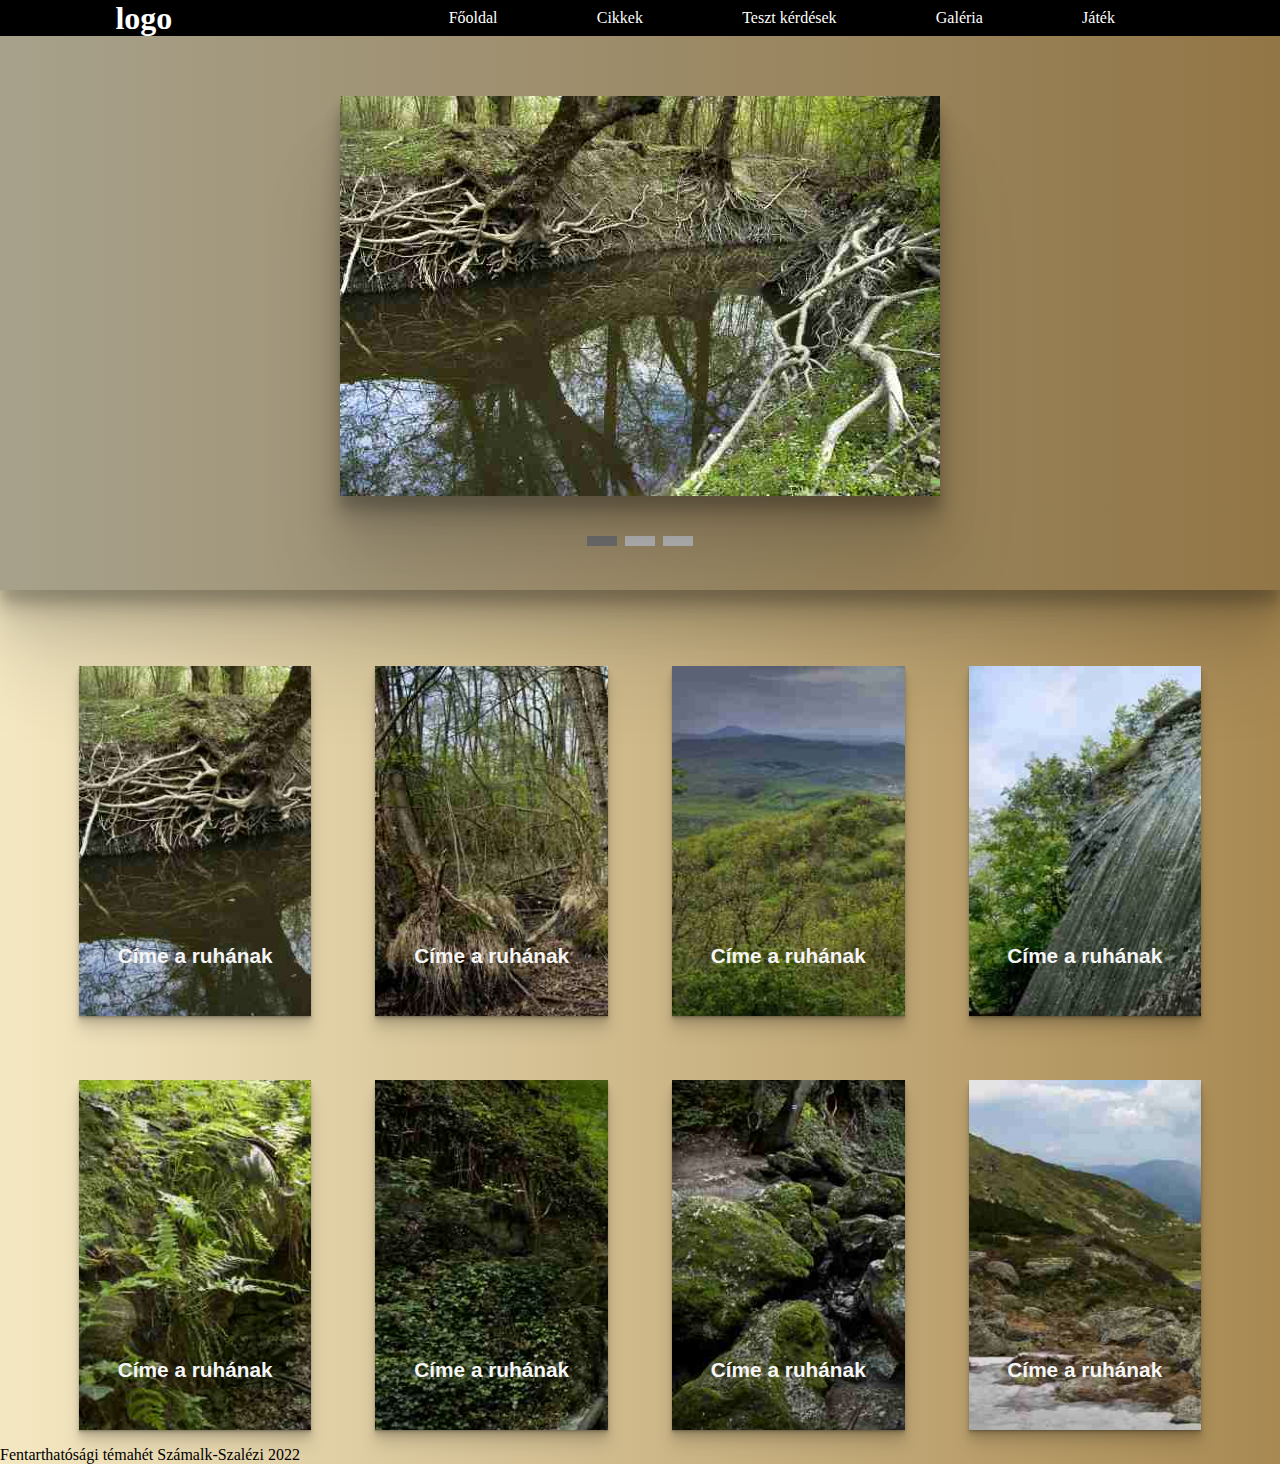
==== kepgaleria.html @ 41205e79 "galéria elkezdése" ====
<!DOCTYPE html>
<html lang="hu">
  <head>
    <meta charset="UTF-8" />
    <meta http-equiv="X-UA-Compatible" content="IE=edge" />
    <meta name="viewport" content="width=device-width, initial-scale=1.0" />
    <link rel="stylesheet" href="style.css" />
    <link rel="stylesheet" href="kepgaleria.css" />
    <script src="kepgaleria.js"></script>
    <title>Fentarthatósági témahét Számalk-Szalézi 2022</title>
  </head>
  <body>
    <main class="MSZ_main">
      <nav class="navbar">
        <h1>logo</h1>
        <ul class="container">
          <li><a href="index.html">Főoldal</a></li>
          <li><a href="onCikk.html">Cikkek</a></li>
          <li><a href="tesztek.html">Teszt kérdések</a></li>
          <li><a href="kepgaleria.html">Galéria</a></li>
          <li><a href="jatek.hmtl">Játék</a></li>
        </ul>
        <div class="navicon">
          <div class="line1"></div>
          <div class="line2"></div>
          <div class="line3"></div>
        </div>
      </nav>

      <header class="MSZ_header">
        <div class="MSZ_slide-container">
          <div class="MSZ_slide fade">
            <div class="MSZ_slide_keret">
              <img src="probaKepek/kep1.jpg" alt="kep" />
            </div>
          </div>
          <div class="MSZ_slide fade">
            <div class="MSZ_slide_keret">
              <img src="probaKepek/kep5.jpg" alt="kep" />
            </div>
          </div>
          <div class="MSZ_slide fade">
            <div class="MSZ_slide_keret">
              <img src="probaKepek/kep3.jpg" alt="kep" />
            </div>
          </div>
        </div>
        <br /><br />
        <div style="text-align: center">
          <span class="MSZ_csik"></span>
          <span class="MSZ_csik"></span>
          <span class="MSZ_csik"></span>
        </div>
      </header>

      <article class="MSZ_article">
        <div class="MSZ_galeria">
          <div class="MSZ_kartya">
            <div class="MSZ_content">
              <h2 class="MSZ_title">Címe a ruhának</h2>
              <p class="MSZ_copy">
                Szerő: XY<br />
                Fotós neve: ZX
              </p>
              <a href="kepgaleria.html"
                ><button class="MSZ_btn">Tovább az oldalra</button></a
              >
            </div>
          </div>
          <div class="MSZ_kartya">
            <div class="MSZ_content">
              <h2 class="MSZ_title">Címe a ruhának</h2>
              <p class="MSZ_copy">
                Szerő: XY<br />
                Fotós neve: ZX
              </p>
              <a href="kepgaleria.html"
                ><button class="MSZ_btn">Tovább az oldalra</button></a
              >
            </div>
          </div>
          <div class="MSZ_kartya">
            <div class="MSZ_content">
              <h2 class="MSZ_title">Címe a ruhának</h2>
              <p class="MSZ_copy">
                Szerő: XY<br />
                Fotós neve: ZX
              </p>
              <a href="kepgaleria.html"
                ><button class="MSZ_btn">Tovább az oldalra</button></a
              >
            </div>
          </div>
          <div class="MSZ_kartya">
            <div class="MSZ_content">
              <h2 class="MSZ_title">Címe a ruhának</h2>
              <p class="MSZ_copy">
                Szerő: XY<br />
                Fotós neve: ZX
              </p>
              <a href="kepgaleria.html"
                ><button class="MSZ_btn">Tovább az oldalra</button></a
              >
            </div>
          </div>
          <div class="MSZ_kartya">
            <div class="MSZ_content">
              <h2 class="MSZ_title">Címe a ruhának</h2>
              <p class="MSZ_copy">
                Szerő: XY<br />
                Fotós neve: ZX
              </p>
              <a href="kepgaleria.html"
                ><button class="MSZ_btn">Tovább az oldalra</button></a
              >
            </div>
          </div>
          <div class="MSZ_kartya">
            <div class="MSZ_content">
              <h2 class="MSZ_title">Címe a ruhának</h2>
              <p class="MSZ_copy">
                Szerő: XY<br />
                Fotós neve: ZX
              </p>
              <a href="kepgaleria.html"
                ><button class="MSZ_btn">Tovább az oldalra</button></a
              >
            </div>
          </div>
          <div class="MSZ_kartya">
            <div class="MSZ_content">
              <h2 class="MSZ_title">Címe a ruhának</h2>
              <p class="MSZ_copy">
                Szerő: XY<br />
                Fotós neve: ZX
              </p>
              <a href="kepgaleria.html"
                ><button class="MSZ_btn">Tovább az oldalra</button></a
              >
            </div>
          </div>
          <div class="MSZ_kartya">
            <div class="MSZ_content">
              <h2 class="MSZ_title">Címe a ruhának</h2>
              <p class="MSZ_copy">
                Szerő: XY<br />
                Fotós neve: ZX
              </p>
              <a href="kepgaleria.html"
                ><button class="MSZ_btn">Tovább az oldalra</button></a
              >
            </div>
          </div>
        </div>
      </article>
      <footer>Fentarthatósági témahét Számalk-Szalézi 2022</footer>
    </main>
  </body>
</html>
---- style.css ----
/*Itt lesznek a főstilusok*/
---- kepgaleria.css ----
* {
    margin: 0;
    padding: 0;
    box-sizing: border-box;
  }

.MSZ_main{
    margin: auto;
    display: grid;
    grid-template-areas: "na"
                        "hea"
                        "art"
                        "fo";
    background: linear-gradient(to right, #f4e8c2, #a88952);
}

/*-----------------------Menü-----------------------*/
.navbar {
    background-color: black;
    height: 4vh;
    display: flex;
    justify-content: space-around;
    align-items: center;
    grid-area: na;
    border: 2px solid black;
    width: auto;
  }
  
  .navbar h1 {
    color: white;
  }
  .navicon {
    display: none;
    cursor: pointer;
  }
  .navicon div {
    width: 25px;
    height: 3px;
    background-color: rgb(255, 255, 255);
    margin: 5px;
    transition: 500ms;
  }
  .container {
    display: flex;
    flex-direction: row;
    flex-wrap: wrap;
    justify-content: space-around;
    width: 60%;
  }
  .container li {
    list-style-type: none;
  }
  .container a {
    position: relative;
    text-decoration: none;
    color: rgb(255, 255, 255);
    transition: 500ms;
  }
  .container a:after {
    content: "";
    position: absolute;
    background-color: #ffffff;
    height: 3px;
    width: 0%;
    left: 0;
    bottom: -7px;
    transition: 0.3s;
  }
  .container a:hover:after {
    transition: 500ms;
    width: 100%;
    text-decoration: none;
  }
  .container a:hover {
    font-size: 18px;
    color: #ebd7b4;
    transition: 500ms;
  }
/*-----------------------header-----------------------*/
.MSZ_header{
    grid-area: hea;
    width: auto;
    padding-top: 60px;
    padding-bottom: 40px;
    background: linear-gradient(to right, #a7a18b, #927646);
    box-shadow: 0 10px 10px rgba(0, 0, 0, 0.1), 0 20px 20px rgba(0, 0, 0, 0.1), 0 40px 40px rgba(0, 0, 0, 0.1), 0 80px 80px rgba(0, 0, 0, 0.1), 0 16px 16px rgba(0, 0, 0, 0.1);
}

.MSZ_slide-container{
  width: 600px;
  height: 400px;
  position: relative;
  margin: auto;
  box-shadow: 0 10px 10px rgba(0, 0, 0, 0.1), 0 20px 20px rgba(0, 0, 0, 0.1), 0 40px 40px rgba(0, 0, 0, 0.1), 0 80px 80px rgba(0, 0, 0, 0.1), 0 16px 16px rgba(0, 0, 0, 0.1);
}
.MSZ_slide{
  display: none;
}
.MSZ_kep_keret{
  height: 300px;
  width: 100%;
  background-color: rgba(255, 255, 255, 0);
}
.MSZ_kep_keret img{
  width: 100%;
  vertical-align: middle;

}
.MSZ_csik {
  height: 10px;
  width: 30px;
  margin: 0 2px;
  background-color: #bbb;
  display: inline-block;
  transition: background-color 0.6s ease;
}

.active {
  background-color: #717171;
}
.fade {
  animation-name: fade;
  animation-duration: 1.5s;
}

@keyframes fade {
  from {opacity: .4} 
  to {opacity: 1}
}


/*-------------------ARTICLE-------------------*/
.MSZ_article{
  padding-top: 60px;
  margin: 0 auto;
}


/*-----------KÁRTYÁK------------------------------*/
@import url("https://fonts.googleapis.com/css?family=Cardo:400i|Rubik:400,700&display=swap");
:root {
  --d: 700ms;
  --e: cubic-bezier(0.19, 1, 0.22, 1);
  --font-sans: "Rubik", sans-serif;
  --font-serif: "Cardo", serif;
}

.MSZ_galeria {
  display: grid;
  grid-gap: 4rem;
  padding: 1rem;
  max-width: 1400px;
  margin: 0 auto;
  font-family: var(--font-sans);
}

.MSZ_kartya {
  position: relative;
  display: flex;
  align-items: flex-end;
  overflow: hidden;
  padding: 1rem;
  width: 100%;
  text-align: center;
  color: whitesmoke;
  background-color: whitesmoke;
  box-shadow: 0 1px 1px rgba(0, 0, 0, 0.1), 0 2px 2px rgba(0, 0, 0, 0.1), 0 4px 4px rgba(0, 0, 0, 0.1), 0 8px 8px rgba(0, 0, 0, 0.1), 0 16px 16px rgba(0, 0, 0, 0.1);
}

.MSZ_kartya:before {
  content: "";
  position: absolute;
  top: 0;
  left: 0;
  width: 100%;
  height: 110%;
  background-size: cover;
  background-position: 0 0;
  transition: transform calc(var(--d) * 1.5) var(--e);
  pointer-events: none;
}
.MSZ_kartya:after {
  content: "";
  display: block;
  position: absolute;
  top: 0;
  left: 0;
  width: 100%;
  height: 200%;
  pointer-events: none;
  background-image: linear-gradient(to bottom, rgba(0, 0, 0, 0) 0%, rgba(0, 0, 0, 0.009) 11.7%, rgba(0, 0, 0, 0.034) 22.1%, rgba(0, 0, 0, 0.072) 31.2%, rgba(0, 0, 0, 0.123) 39.4%, rgba(0, 0, 0, 0.182) 46.6%, rgba(0, 0, 0, 0.249) 53.1%, rgba(0, 0, 0, 0.32) 58.9%, rgba(0, 0, 0, 0.394) 64.3%, rgba(0, 0, 0, 0.468) 69.3%, rgba(0, 0, 0, 0.54) 74.1%, rgba(0, 0, 0, 0.607) 78.8%, rgba(0, 0, 0, 0.668) 83.6%, rgba(0, 0, 0, 0.721) 88.7%, rgba(0, 0, 0, 0.762) 94.1%, rgba(0, 0, 0, 0.79) 100%);
  transform: translateY(-50%);
  transition: transform calc(var(--d) * 2) var(--e);
}

.MSZ_kartya:nth-child(1):before {
  background-image: url(probaKepek/kep1.jpg);
}
.MSZ_kartya:nth-child(2):before {
  background-image: url(probaKepek/kep2.jpg);
}
.MSZ_kartya:nth-child(3):before {
  background-image: url(probaKepek/kep3.jpg);
}
.MSZ_kartya:nth-child(4):before {
  background-image: url(probaKepek/kep4.jpg);
}
.MSZ_kartya:nth-child(5):before {
  background-image: url(probaKepek/kep5.jpg);
}
.MSZ_kartya:nth-child(6):before {
  background-image: url(probaKepek/kep6.jpg);
}
.MSZ_kartya:nth-child(7):before {
  background-image: url(probaKepek/kep7.jpg);
}
.MSZ_kartya:nth-child(8):before {
  background-image: url(probaKepek/kep8.jpg);
}

.MSZ_content {
  position: relative;
  display: flex;
  flex-direction: column;
  align-items: center;
  width: 100%;
  padding: 1rem;
  transition: transform var(--d) var(--e);
  z-index: 1;
}
.MSZ_content > * + * {
  margin-top: 1rem;
}

.MSZ_title {
  font-size: 1.3rem;
  font-weight: bold;
  line-height: 1.2;
}

.MSZ_copy{
  font-family: var(--font-serif);
  font-size: 1.125rem;
  font-style: italic;
  line-height: 1.35;
}

.MSZ_btn {
  cursor: pointer;
  margin-top: 1.5rem;
  padding: 0.75rem 1.5rem;
  font-size: 0.65rem;
  font-weight: bold;
  letter-spacing: 0.025rem;
  text-transform: uppercase;
  color: white;
  background-color: black;
  border: none;
}
.MSZ_btn:hover {
  background-color: #0d0d0d;
}
.MSZ_btn:focus {
  outline: 1px dashed white;
  outline-offset: 3px;
}

  .MSZ_content {
    transform: translateY(calc(100% - 4.5rem));
  }
  .MSZ_content > *:not(.MSZ_title) {
    opacity: 0;
    transform: translateY(1rem);
    transition: transform var(--d) var(--e), opacity var(--d) var(--e);
  }

  .MSZ_kartya:hover,
.MSZ_kartya:focus-within {
    align-items: center;
  }
  .MSZ_kartya:hover:before,
.MSZ_kartya:focus-within:before {
    transform: translateY(-4%);
  }
  .MSZ_kartya:hover:after,
.MSZ_kartya:focus-within:after {
    transform: translateY(-50%);
  }
  .MSZ_kartya:hover .MSZ_content,
.MSZ_kartya:focus-within .MSZ_content {
    transform: translateY(0);
  }
  .MSZ_kartya:hover .MSZ_content > *:not(.MSZ_title),
.MSZ_kartya:focus-within .MSZ_content > *:not(.MSZ_title) {
    opacity: 1;
    transform: translateY(0);
    transition-delay: calc(var(--d) / 8);
  }

  .MSZ_kartya:focus-within:before, .MSZ_kartya:focus-within:after,
.MSZ_kartya:focus-within .MSZ_content,
.MSZ_kartya:focus-within .MSZ_content > *:not(.MSZ_title) {
    transition-duration: 0s;
  }


/*-----------------------footer-----------------------*/
footer{
  grid-area: fo;
}

@media (min-width: 600px) {
  .MSZ_galeria {
    grid-template-columns: repeat(2, 1fr);
  }
  .MSZ_kartya {
    height: 350px;
  }
}
@media (min-width: 800px) {
  .MSZ_galeria {
    grid-template-columns: repeat(4, 1fr);
  }
}
@media (hover: hover) and (min-width: 600px) {
  .MSZ_kartya:after {
    transform: translateY(0);
  }
}
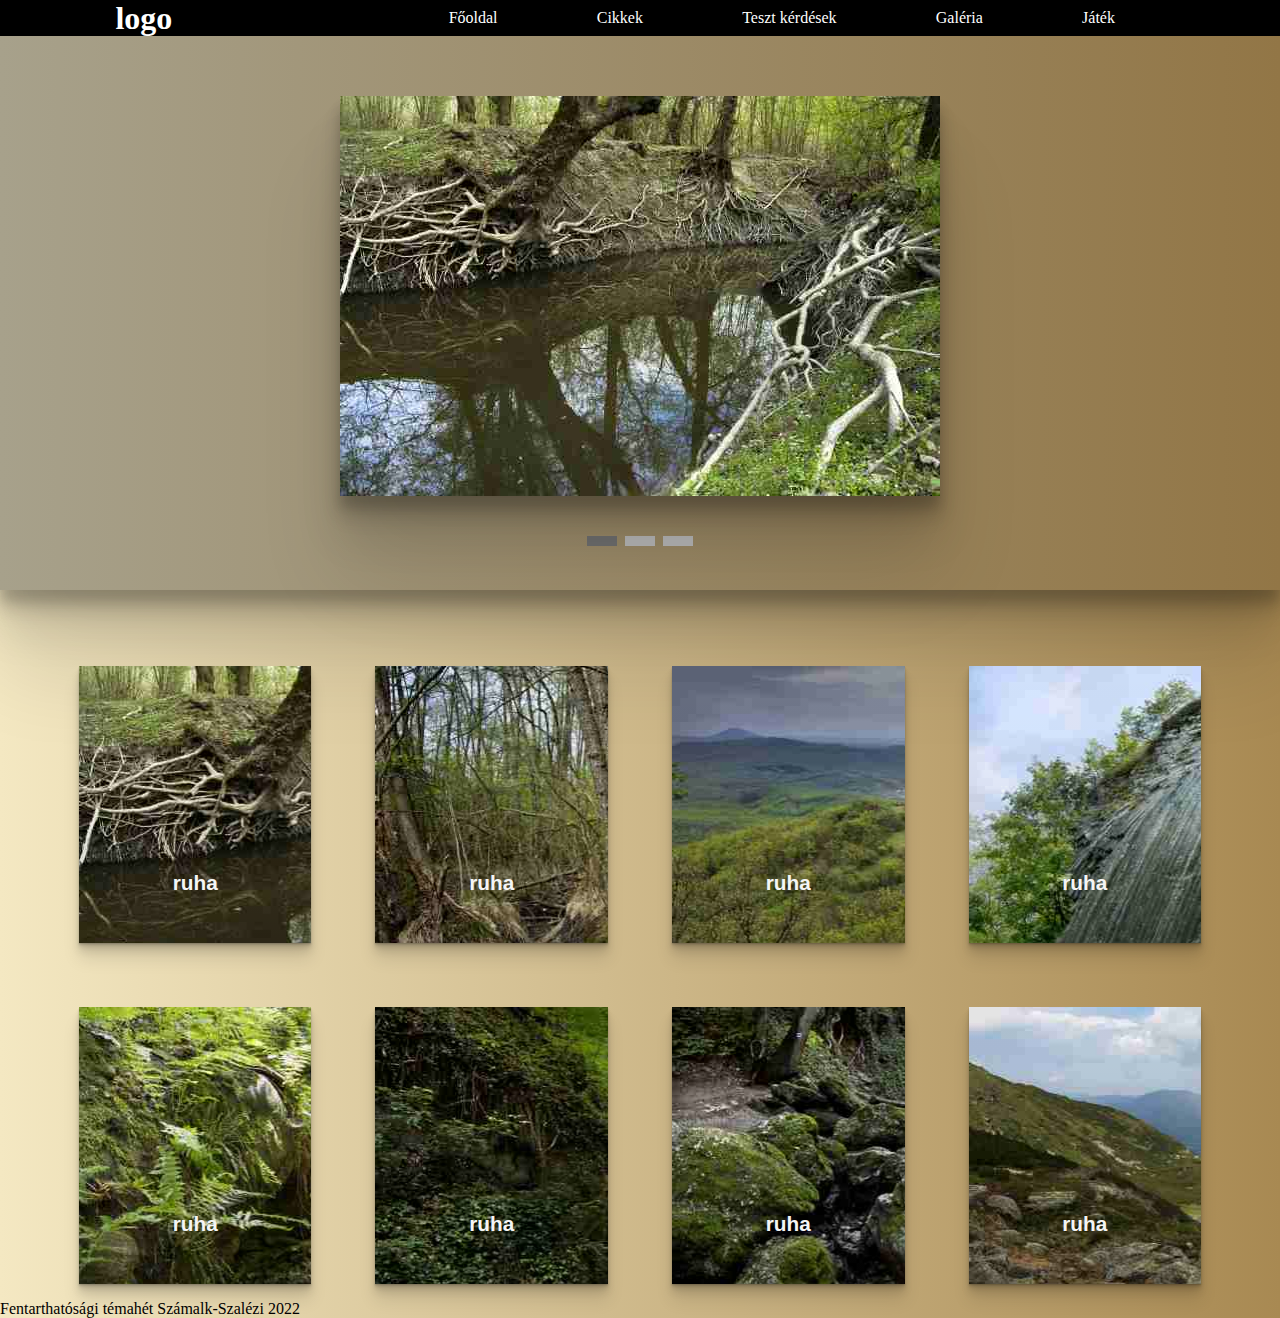
==== commit f3fade7a: "automatikus képbetöltés js-ből + proba json file" ====
--- a/kepgaleria.html
+++ b/kepgaleria.html
@@ -54,103 +54,22 @@
       </header>
 
       <article class="MSZ_article">
-        <div class="MSZ_galeria">
+        <div id="MSZ_galeria">
+
+          <template id="MSZ_tarolo">
           <div class="MSZ_kartya">
             <div class="MSZ_content">
-              <h2 class="MSZ_title">Címe a ruhának</h2>
-              <p class="MSZ_copy">
-                Szerő: XY<br />
-                Fotós neve: ZX
-              </p>
+              <h2 class="MSZ_title"><span>Címe a ruhának</span></h2>
+              <dl class="MSZ_copy">
+               <dt>Szerő:</dt>  <dd><span>XY</span></dd>
+               <dt>Fotós neve:</dt>  <dd><span>ZX</span></dd>
+              </dl>
               <a href="kepgaleria.html"
-                ><button class="MSZ_btn">Tovább az oldalra</button></a
+                ><button class="MSZ_btn"> Tovább az oldalra</button></a
               >
             </div>
           </div>
-          <div class="MSZ_kartya">
-            <div class="MSZ_content">
-              <h2 class="MSZ_title">Címe a ruhának</h2>
-              <p class="MSZ_copy">
-                Szerő: XY<br />
-                Fotós neve: ZX
-              </p>
-              <a href="kepgaleria.html"
-                ><button class="MSZ_btn">Tovább az oldalra</button></a
-              >
-            </div>
-          </div>
-          <div class="MSZ_kartya">
-            <div class="MSZ_content">
-              <h2 class="MSZ_title">Címe a ruhának</h2>
-              <p class="MSZ_copy">
-                Szerő: XY<br />
-                Fotós neve: ZX
-              </p>
-              <a href="kepgaleria.html"
-                ><button class="MSZ_btn">Tovább az oldalra</button></a
-              >
-            </div>
-          </div>
-          <div class="MSZ_kartya">
-            <div class="MSZ_content">
-              <h2 class="MSZ_title">Címe a ruhának</h2>
-              <p class="MSZ_copy">
-                Szerő: XY<br />
-                Fotós neve: ZX
-              </p>
-              <a href="kepgaleria.html"
-                ><button class="MSZ_btn">Tovább az oldalra</button></a
-              >
-            </div>
-          </div>
-          <div class="MSZ_kartya">
-            <div class="MSZ_content">
-              <h2 class="MSZ_title">Címe a ruhának</h2>
-              <p class="MSZ_copy">
-                Szerő: XY<br />
-                Fotós neve: ZX
-              </p>
-              <a href="kepgaleria.html"
-                ><button class="MSZ_btn">Tovább az oldalra</button></a
-              >
-            </div>
-          </div>
-          <div class="MSZ_kartya">
-            <div class="MSZ_content">
-              <h2 class="MSZ_title">Címe a ruhának</h2>
-              <p class="MSZ_copy">
-                Szerő: XY<br />
-                Fotós neve: ZX
-              </p>
-              <a href="kepgaleria.html"
-                ><button class="MSZ_btn">Tovább az oldalra</button></a
-              >
-            </div>
-          </div>
-          <div class="MSZ_kartya">
-            <div class="MSZ_content">
-              <h2 class="MSZ_title">Címe a ruhának</h2>
-              <p class="MSZ_copy">
-                Szerő: XY<br />
-                Fotós neve: ZX
-              </p>
-              <a href="kepgaleria.html"
-                ><button class="MSZ_btn">Tovább az oldalra</button></a
-              >
-            </div>
-          </div>
-          <div class="MSZ_kartya">
-            <div class="MSZ_content">
-              <h2 class="MSZ_title">Címe a ruhának</h2>
-              <p class="MSZ_copy">
-                Szerő: XY<br />
-                Fotós neve: ZX
-              </p>
-              <a href="kepgaleria.html"
-                ><button class="MSZ_btn">Tovább az oldalra</button></a
-              >
-            </div>
-          </div>
+        </template>
         </div>
       </article>
       <footer>Fentarthatósági témahét Számalk-Szalézi 2022</footer>
--- a/kepgaleria.css
+++ b/kepgaleria.css
@@ -6,12 +6,19 @@
 
 .MSZ_main{
     margin: auto;
+    width: 100%;
     display: grid;
     grid-template-areas: "na"
                         "hea"
                         "art"
                         "fo";
-    background: linear-gradient(to right, #f4e8c2, #a88952);
+    
+}
+
+html{
+  width: 100%;
+  background: linear-gradient(to right, #f4e8c2, #a88952);
+  min-width: fit-content;
 }
 
 /*-----------------------Menü-----------------------*/
@@ -132,7 +139,7 @@
 /*-------------------ARTICLE-------------------*/
 .MSZ_article{
   padding-top: 60px;
-  margin: 0 auto;
+  margin: auto;
 }
 
 
@@ -145,7 +152,7 @@
   --font-serif: "Cardo", serif;
 }
 
-.MSZ_galeria {
+#MSZ_galeria {
   display: grid;
   grid-gap: 4rem;
   padding: 1rem;
@@ -191,31 +198,6 @@
   background-image: linear-gradient(to bottom, rgba(0, 0, 0, 0) 0%, rgba(0, 0, 0, 0.009) 11.7%, rgba(0, 0, 0, 0.034) 22.1%, rgba(0, 0, 0, 0.072) 31.2%, rgba(0, 0, 0, 0.123) 39.4%, rgba(0, 0, 0, 0.182) 46.6%, rgba(0, 0, 0, 0.249) 53.1%, rgba(0, 0, 0, 0.32) 58.9%, rgba(0, 0, 0, 0.394) 64.3%, rgba(0, 0, 0, 0.468) 69.3%, rgba(0, 0, 0, 0.54) 74.1%, rgba(0, 0, 0, 0.607) 78.8%, rgba(0, 0, 0, 0.668) 83.6%, rgba(0, 0, 0, 0.721) 88.7%, rgba(0, 0, 0, 0.762) 94.1%, rgba(0, 0, 0, 0.79) 100%);
   transform: translateY(-50%);
   transition: transform calc(var(--d) * 2) var(--e);
-}
-
-.MSZ_kartya:nth-child(1):before {
-  background-image: url(probaKepek/kep1.jpg);
-}
-.MSZ_kartya:nth-child(2):before {
-  background-image: url(probaKepek/kep2.jpg);
-}
-.MSZ_kartya:nth-child(3):before {
-  background-image: url(probaKepek/kep3.jpg);
-}
-.MSZ_kartya:nth-child(4):before {
-  background-image: url(probaKepek/kep4.jpg);
-}
-.MSZ_kartya:nth-child(5):before {
-  background-image: url(probaKepek/kep5.jpg);
-}
-.MSZ_kartya:nth-child(6):before {
-  background-image: url(probaKepek/kep6.jpg);
-}
-.MSZ_kartya:nth-child(7):before {
-  background-image: url(probaKepek/kep7.jpg);
-}
-.MSZ_kartya:nth-child(8):before {
-  background-image: url(probaKepek/kep8.jpg);
 }
 
 .MSZ_content {
@@ -309,16 +291,24 @@
   grid-area: fo;
 }
 
+@media (max-width: 400px) {
+  #MSZ_galeria {
+    grid-template-columns: repeat(1, 1fr);
+  }
+  body{
+    width: 100%;
+  }
+}
 @media (min-width: 600px) {
-  .MSZ_galeria {
+  #MSZ_galeria {
     grid-template-columns: repeat(2, 1fr);
   }
-  .MSZ_kartya {
+  #MSZ_kartya {
     height: 350px;
   }
 }
 @media (min-width: 800px) {
-  .MSZ_galeria {
+  #MSZ_galeria {
     grid-template-columns: repeat(4, 1fr);
   }
 }
@@ -326,4 +316,7 @@
   .MSZ_kartya:after {
     transform: translateY(0);
   }
-}+}
+
+/*------------------------------------------*/
+
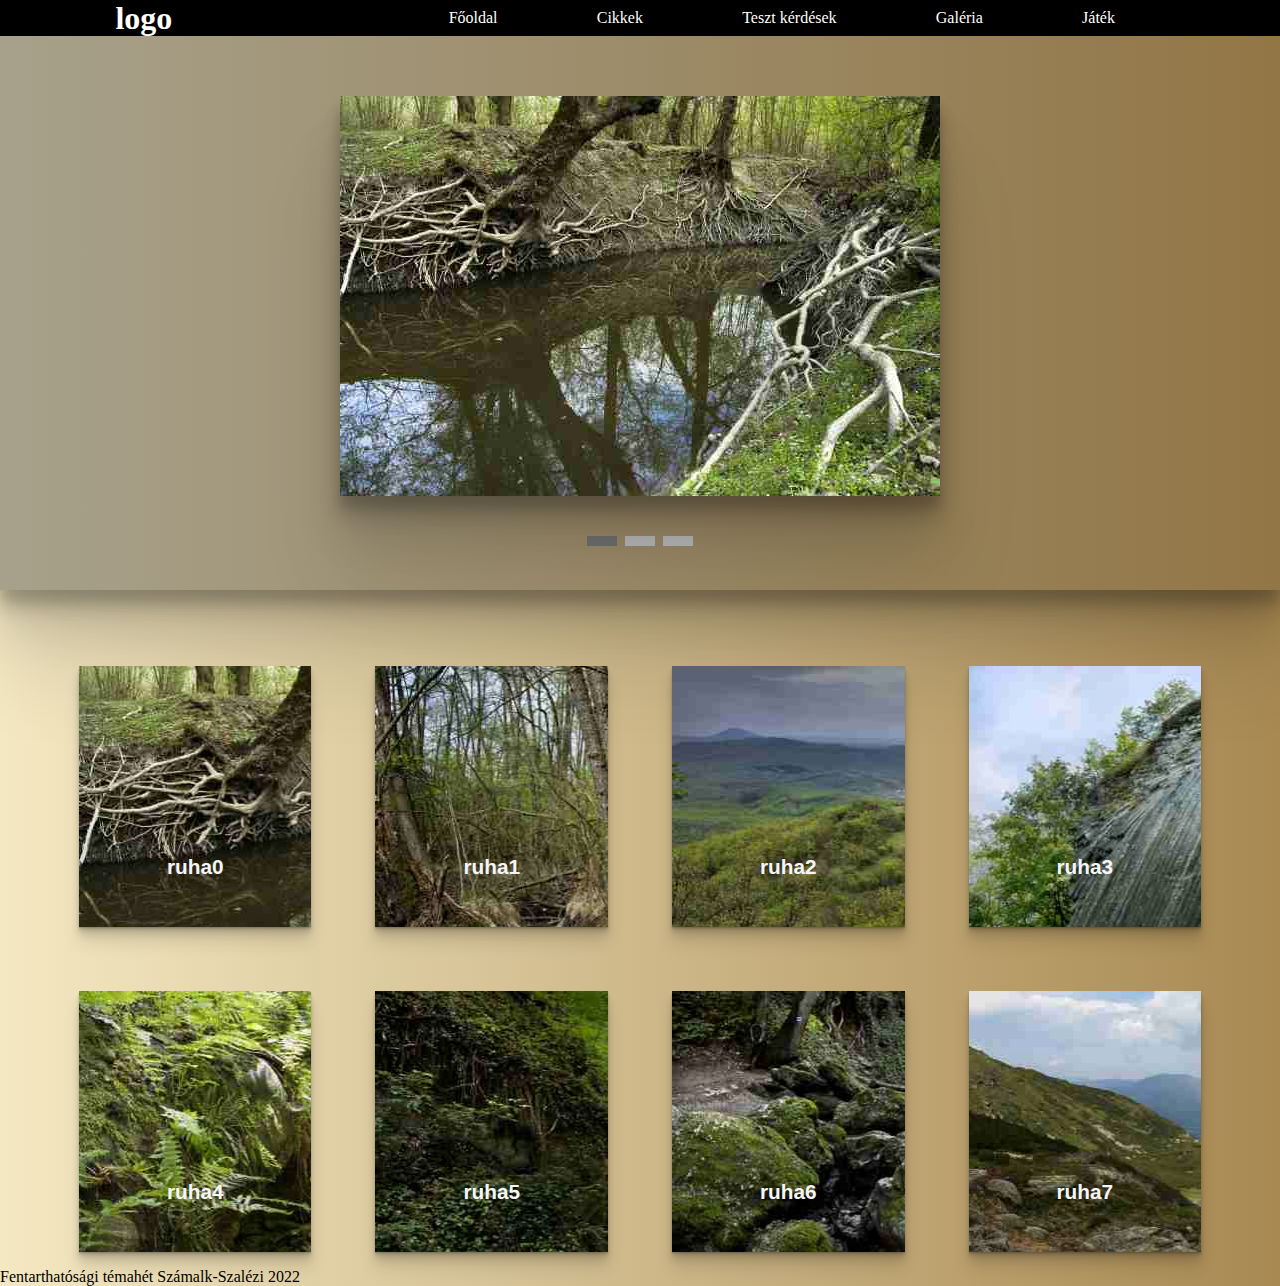
==== commit 72821753: "apró változtatások" ====
--- a/kepgaleria.html
+++ b/kepgaleria.html
@@ -64,8 +64,7 @@
                <dt>Szerő:</dt>  <dd><span>XY</span></dd>
                <dt>Fotós neve:</dt>  <dd><span>ZX</span></dd>
               </dl>
-              <a href="kepgaleria.html"
-                ><button class="MSZ_btn"> Tovább az oldalra</button></a
+              <button class="MSZ_btn">Tovább az oldalra</button></a
               >
             </div>
           </div>
--- a/kepgaleria.css
+++ b/kepgaleria.css
@@ -239,10 +239,10 @@
   background-color: black;
   border: none;
 }
-.MSZ_btn:hover {
+.MSZ_btn :hover {
   background-color: #0d0d0d;
 }
-.MSZ_btn:focus {
+.MSZ_btn :focus {
   outline: 1px dashed white;
   outline-offset: 3px;
 }
